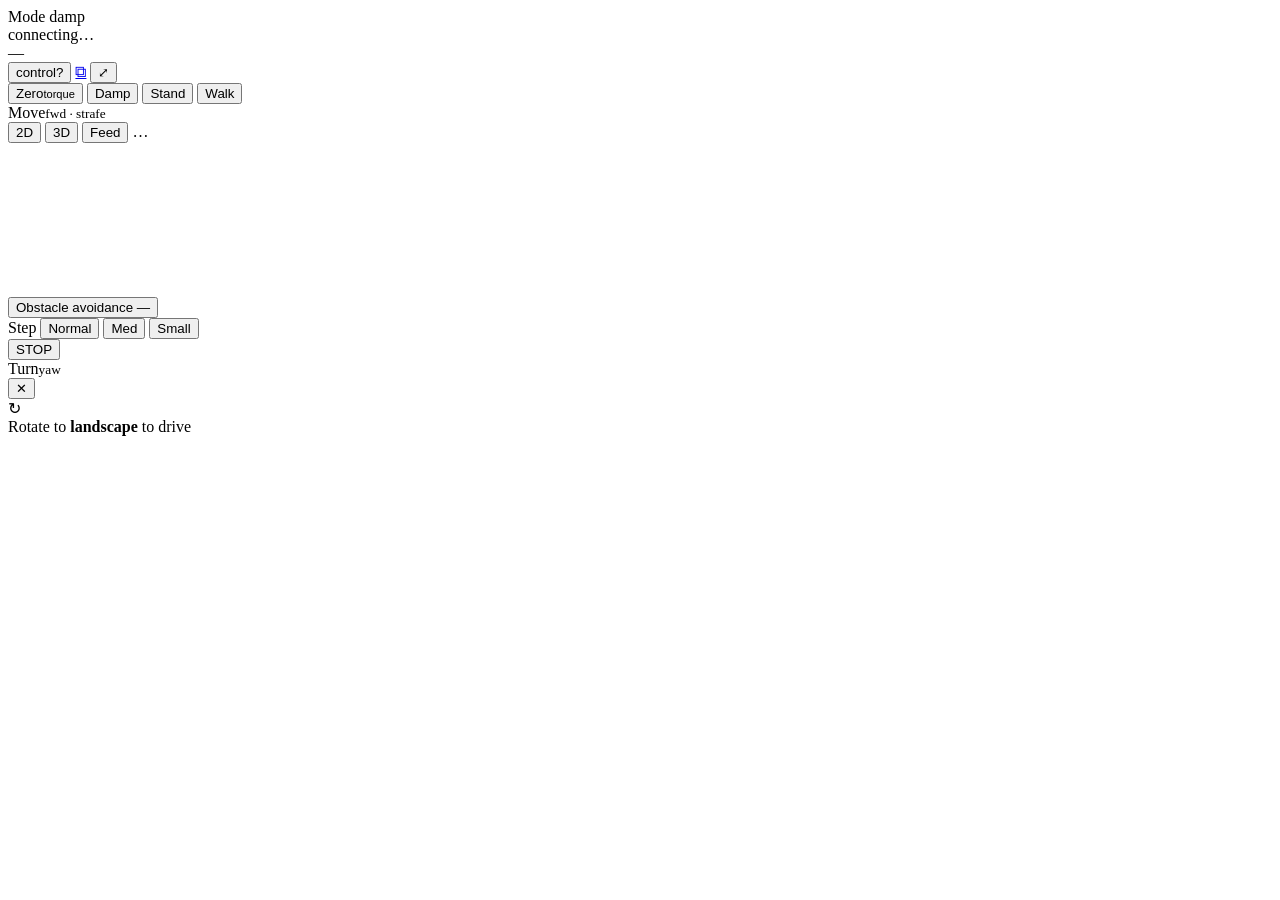
==== web/phone.html @ f6ba378e "feat(web): 3D sphere points/columns toggle + bigger points Per operator request: keep BOTH renders a" ====
<!doctype html>
<html lang="en">
<head>
  <meta charset="utf-8">
  <!-- Locked viewport: no pinch-zoom / double-tap-zoom so thumbs on the sticks
       never accidentally zoom the page. viewport-fit=cover for notched phones. -->
  <meta name="viewport" content="width=device-width, initial-scale=1, maximum-scale=1, user-scalable=no, viewport-fit=cover">
  <meta name="mobile-web-app-capable" content="yes">
  <!-- iPhone Safari blocks the Fullscreen API + orientation lock for web pages;
       the ONLY route to real chromeless fullscreen on iOS is "Add to Home Screen"
       (standalone). These apple-* tags + the manifest make that launch fullscreen. -->
  <meta name="apple-mobile-web-app-capable" content="yes">
  <meta name="apple-mobile-web-app-status-bar-style" content="black-translucent">
  <meta name="apple-mobile-web-app-title" content="G1 Drive">
  <meta name="theme-color" content="#0A0D13">
  <title>G1 · Phone Teleop</title>
  <link rel="manifest" href="/static/phone.webmanifest">
  <link rel="apple-touch-icon" href="/static/phone-icon.svg">
  <link rel="stylesheet" href="/static/phone.css?v=11">
  <!-- three.js (shared vendored copy) for the LiDAR cloud feed + 3D obstacle sphere -->
  <script type="importmap">
  {
    "imports": {
      "three": "/static/vendor/three/three.module.js",
      "three/addons/OrbitControls.js": "/static/vendor/three/OrbitControls.js"
    }
  }
  </script>
</head>
<body data-mode="damp" data-feed="radar">

  <!-- ================= top bar ================= -->
  <header class="ph-top">
    <div class="ph-mode">
      <span class="ph-eyebrow">Mode</span>
      <span class="ph-mode-word" id="phMode">damp</span>
      <span class="ph-transit" id="phTransit" hidden>transitioning…</span>
    </div>

    <div class="ph-status" id="phStatus">
      <span class="ph-dot"></span><span id="phStatusText">connecting…</span>
    </div>

    <div class="ph-batt" id="phBatt" title="battery">
      <span class="ph-batt-icon"><i id="phBattFill"></i></span>
      <span id="phBattText">—</span>
    </div>

    <button class="ph-chip" id="phControlChip" type="button">control?</button>
    <a class="ph-fs" href="/?full=1" title="Full dashboard" aria-label="full dashboard">⧉</a>
    <button class="ph-fs" id="phFsBtn" type="button" title="Landscape / fullscreen (turn phone sideways)" aria-label="landscape">⤢</button>
  </header>

  <!-- ================= mode ladder ================= -->
  <nav class="ph-modes" id="phModes" aria-label="power / posture">
    <button class="ph-mbtn" data-mode="zero_torque" type="button">Zero<small>torque</small></button>
    <button class="ph-mbtn" data-mode="damp" type="button">Damp</button>
    <button class="ph-mbtn" data-mode="stand" type="button">Stand</button>
    <button class="ph-mbtn ph-walk" data-mode="walk" type="button">Walk</button>
  </nav>

  <!-- ================= driving deck: stick | center | stick ============== -->
  <main class="ph-deck" id="phDeck">
    <!-- LEFT thumbstick -->
    <div class="ph-stick-wrap">
      <div class="ph-stick" id="phStickMove"><div class="ph-knob"></div></div>
      <div class="ph-stick-cap">Move<small>fwd · strafe</small></div>
    </div>

    <!-- CENTER: obstacle view + feed switch + obstacle on/off + STOP -->
    <section class="ph-center">
      <div class="ph-obsview" id="phObsView" data-feed="radar">
        <div class="ph-feed-toggle">
          <button data-feed-btn="radar"  type="button">2D</button>
          <button data-feed-btn="sphere" type="button">3D</button>
          <button data-feed-btn="cloud"  type="button">Feed</button>
          <span class="ph-feed-badge" id="lidarBadge">…</span>
        </div>
        <!-- one visible at a time (CSS keys off #phObsView[data-feed]) -->
        <canvas id="bigRadar" class="ph-feed-layer" data-layer="radar"></canvas>
        <div id="bigSphere"   class="ph-feed-layer" data-layer="sphere"></div>
        <div id="lidarView"   class="ph-feed-layer" data-layer="cloud"></div>
      </div>

      <button class="ph-obs-btn" id="phObsBtn" type="button">
        <span class="ph-obs-led" aria-hidden="true"></span>
        <span class="ph-obs-label">Obstacle avoidance</span>
        <span class="ph-obs-state" id="phObsState">—</span>
      </button>

      <!-- Step size (continuous / medium / small) — same as the dashboard selector. -->
      <div class="ph-step" id="phStep" role="group" aria-label="step size">
        <span class="ph-step-label">Step</span>
        <button data-step="continuous" type="button">Normal</button>
        <button data-step="medium" type="button">Med</button>
        <button data-step="small" type="button">Small</button>
      </div>

      <button class="ph-stop" id="phStop" type="button">STOP</button>
    </section>

    <!-- RIGHT thumbstick -->
    <div class="ph-stick-wrap">
      <div class="ph-stick" id="phStickTurn"><div class="ph-knob"></div></div>
      <div class="ph-stick-cap">Turn<small>yaw</small></div>
    </div>

    <!-- shown when you hold control but the robot isn't in Walk yet -->
    <div class="ph-deck-hint" id="phDeckHint" hidden>Switch to <b>Walk</b> to drive</div>
  </main>

  <!-- exit forced-landscape (only visible in landscape; the ⤢ toggle lives in the
       header, which is hidden in the joysticks-only landscape view). -->
  <button class="ph-land-exit" id="phLandExit" type="button" title="Exit landscape" aria-label="exit landscape">✕</button>

  <!-- ================= take-control overlay (shown when read-only) ========= -->
  <div class="ph-overlay" id="phTakeOverlay" hidden>
    <div class="ph-overlay-card">
      <div class="ph-overlay-title" id="phOverlayTitle">Another device has control</div>
      <div class="ph-overlay-sub" id="phOverlaySub">Tap below to drive from this phone.</div>
      <button class="ph-take" id="phTakeBtn" type="button">Take control</button>
    </div>
  </div>

  <!-- ================= swipe-to-confirm sheet (mode changes) ============== -->
  <div class="ph-sheet" id="phSheet" hidden>
    <div class="ph-sheet-card">
      <button class="ph-sheet-x" id="phSheetX" type="button" aria-label="cancel">✕</button>
      <div class="ph-sheet-title" id="phSheetTitle">Switch mode?</div>
      <div class="ph-sheet-note" id="phSheetNote"></div>
      <div class="ph-swipe" id="phSwipe">
        <div class="ph-swipe-fill" id="phSwipeFill"></div>
        <span class="ph-swipe-hint" id="phSwipeHint">swipe to confirm ▶</span>
        <div class="ph-swipe-knob" id="phSwipeKnob">▶</div>
      </div>
    </div>
  </div>

  <!-- ================= portrait "rotate to landscape" hint ================ -->
  <div class="ph-rotate" id="phRotate">
    <div class="ph-rotate-icon">↻</div>
    <div>Rotate to <b>landscape</b> to drive</div>
  </div>

  <!-- ================= iOS "Add to Home Screen" hint (dismissible) ======== -->
  <div class="ph-a2hs" id="phA2hs" hidden>
    <div class="ph-a2hs-card">
      <button class="ph-a2hs-x" id="phA2hsX" type="button" aria-label="dismiss">✕</button>
      <div class="ph-a2hs-title">Fullscreen on iPhone</div>
      <div class="ph-a2hs-body">
        Safari can't force fullscreen. For a chromeless, landscape driving screen:
        tap <b>Share</b> <span class="ph-a2hs-icon">􀈂</span> → <b>Add to Home Screen</b>,
        then open <b>G1&nbsp;Drive</b> from the icon.
      </div>
    </div>
  </div>

  <script src="/static/phone.js?v=11"></script>
  <!-- viz modules (ES modules, deferred): render on the PHONE's GPU; phone.js feeds
       them obstacle frames + drives the feed switch. -->
  <script type="module" src="/static/obstacle3d.js?v=9"></script>
  <script type="module" src="/static/lidar.js?v=13"></script>
</body>
</html>
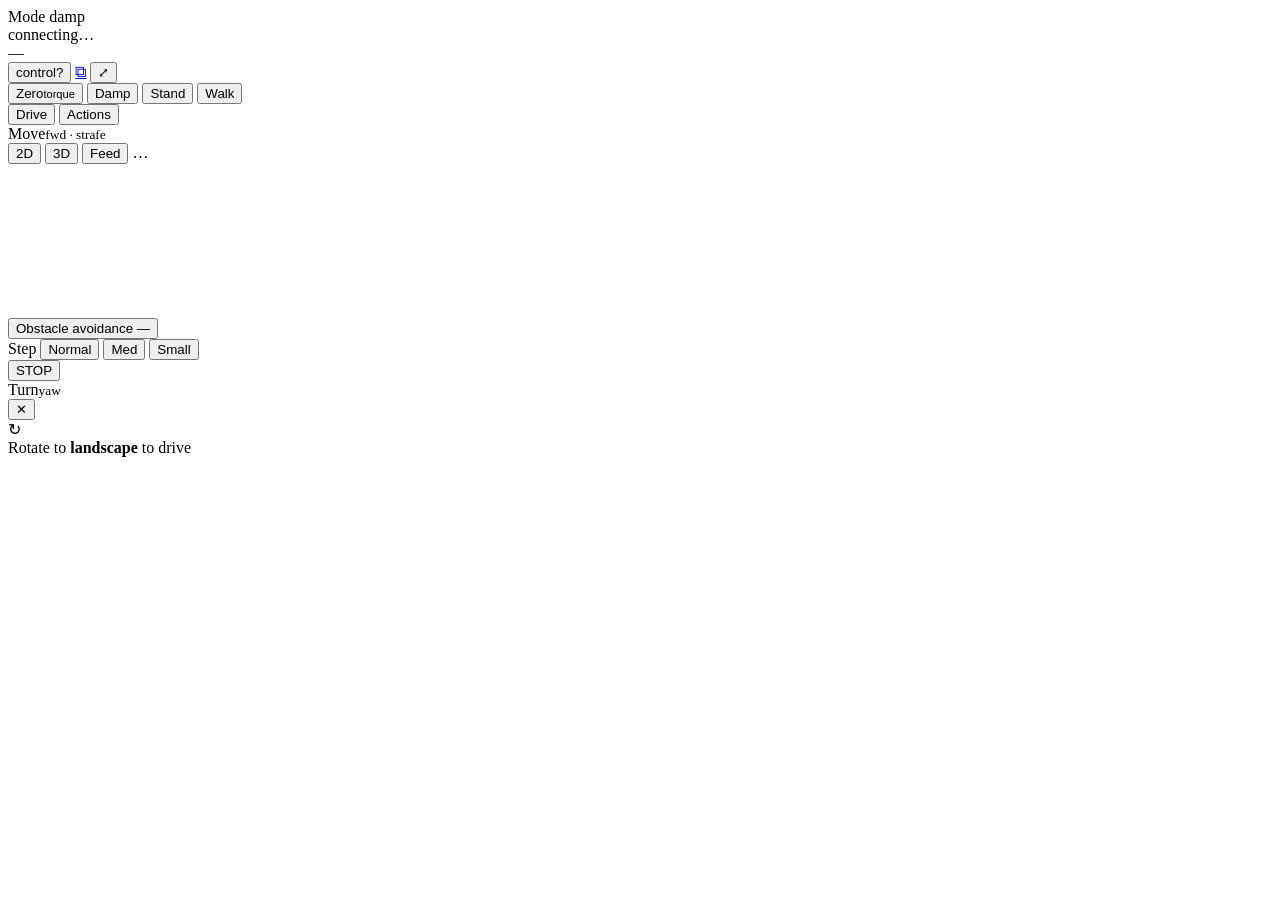
==== commit 5dafacde: "feat(phone): Actions surface — gestures + dance/climb from the phone + UI polish The phone teleop co" ====
--- a/web/phone.html
+++ b/web/phone.html
@@ -16,7 +16,7 @@
   <title>G1 · Phone Teleop</title>
   <link rel="manifest" href="/static/phone.webmanifest">
   <link rel="apple-touch-icon" href="/static/phone-icon.svg">
-  <link rel="stylesheet" href="/static/phone.css?v=11">
+  <link rel="stylesheet" href="/static/phone.css?v=12">
   <!-- three.js (shared vendored copy) for the LiDAR cloud feed + 3D obstacle sphere -->
   <script type="importmap">
   {
@@ -57,6 +57,11 @@
     <button class="ph-mbtn" data-mode="damp" type="button">Damp</button>
     <button class="ph-mbtn" data-mode="stand" type="button">Stand</button>
     <button class="ph-mbtn ph-walk" data-mode="walk" type="button">Walk</button>
+    <!-- Drive | Actions surface selector: Actions dims the deck + opens gestures -->
+    <div class="ph-surfsel" role="tablist" aria-label="surface">
+      <button class="ph-surfbtn current" data-surf="drive" type="button" role="tab">Drive</button>
+      <button class="ph-surfbtn" data-surf="actions" type="button" role="tab">Actions</button>
+    </div>
   </nav>
 
   <!-- ================= driving deck: stick | center | stick ============== -->
@@ -109,6 +114,45 @@
     <div class="ph-deck-hint" id="phDeckHint" hidden>Switch to <b>Walk</b> to drive</div>
   </main>
 
+  <!-- ================= ACTIONS surface (gestures + whole-body) ============== -->
+  <!-- Overlays the deck; opening it zeroes the sticks + makes the deck inert. A STOP
+       stays live in its header. Arm gestures are gated on Stand/Walk; Dance/Climb are
+       hold-to-fire and gated on the server's captured FSM ids (mode_combos). -->
+  <section class="ph-actions" id="phActions" hidden aria-label="actions">
+    <div class="ph-actions-head">
+      <span class="ph-actions-title">Actions</span>
+      <span class="ph-actions-hint" id="phActionsHint">—</span>
+      <button class="ph-actions-stop" id="phActionsStop" type="button">STOP</button>
+      <button class="ph-actions-x" id="phActionsX" type="button" aria-label="back to drive">✕ Drive</button>
+    </div>
+
+    <div class="ph-gest-grid" id="phGestGrid">
+      <button class="ph-gest" data-cmd="high_wave" data-arm="1" type="button"><span>👋</span><small>Wave</small></button>
+      <button class="ph-gest" data-cmd="high_five" data-arm="1" type="button"><span>✋</span><small>High Five</small></button>
+      <button class="ph-gest" data-cmd="clap"      data-arm="1" type="button"><span>👏</span><small>Clap</small></button>
+      <button class="ph-gest" data-cmd="shake"                 type="button"><span>🤝</span><small>Shake</small></button>
+      <button class="ph-gest" data-cmd="hug"       data-arm="1" type="button"><span>🤗</span><small>Hug</small></button>
+      <button class="ph-gest" data-cmd="heart"     data-arm="1" type="button"><span>❤️</span><small>Heart</small></button>
+      <button class="ph-gest" data-cmd="kiss"      data-arm="1" type="button"><span>😘</span><small>Kiss</small></button>
+      <button class="ph-gest" data-cmd="hands_up"  data-arm="1" data-toggle="1" type="button"><span>🙌</span><small>Hands Up</small></button>
+      <button class="ph-gest ph-gest-wide" data-cmd="release_arm" data-arm="1" type="button"><span>💪</span><small>Release Arms</small></button>
+    </div>
+
+    <div class="ph-wholebody">
+      <span class="ph-wb-label">Whole-body — takes over the robot</span>
+      <div class="ph-wb-row">
+        <button class="ph-wb" data-combo="dance" type="button">
+          <span class="ph-wb-fill"></span><span class="ph-wb-txt">💃 Dance <small>hold to start</small></span>
+        </button>
+        <button class="ph-wb" data-combo="climb" type="button">
+          <span class="ph-wb-fill"></span><span class="ph-wb-txt">🧗 Climb <small>hold · Stand→Walk to exit</small></span>
+        </button>
+      </div>
+    </div>
+
+    <div class="ph-actions-status" id="phActionsStatus" aria-live="polite"></div>
+  </section>
+
   <!-- exit forced-landscape (only visible in landscape; the ⤢ toggle lives in the
        header, which is hidden in the joysticks-only landscape view). -->
   <button class="ph-land-exit" id="phLandExit" type="button" title="Exit landscape" aria-label="exit landscape">✕</button>
@@ -155,10 +199,10 @@
     </div>
   </div>
 
-  <script src="/static/phone.js?v=11"></script>
+  <script src="/static/phone.js?v=12"></script>
   <!-- viz modules (ES modules, deferred): render on the PHONE's GPU; phone.js feeds
        them obstacle frames + drives the feed switch. -->
-  <script type="module" src="/static/obstacle3d.js?v=9"></script>
+  <script type="module" src="/static/obstacle3d.js?v=10"></script>
   <script type="module" src="/static/lidar.js?v=13"></script>
 </body>
 </html>
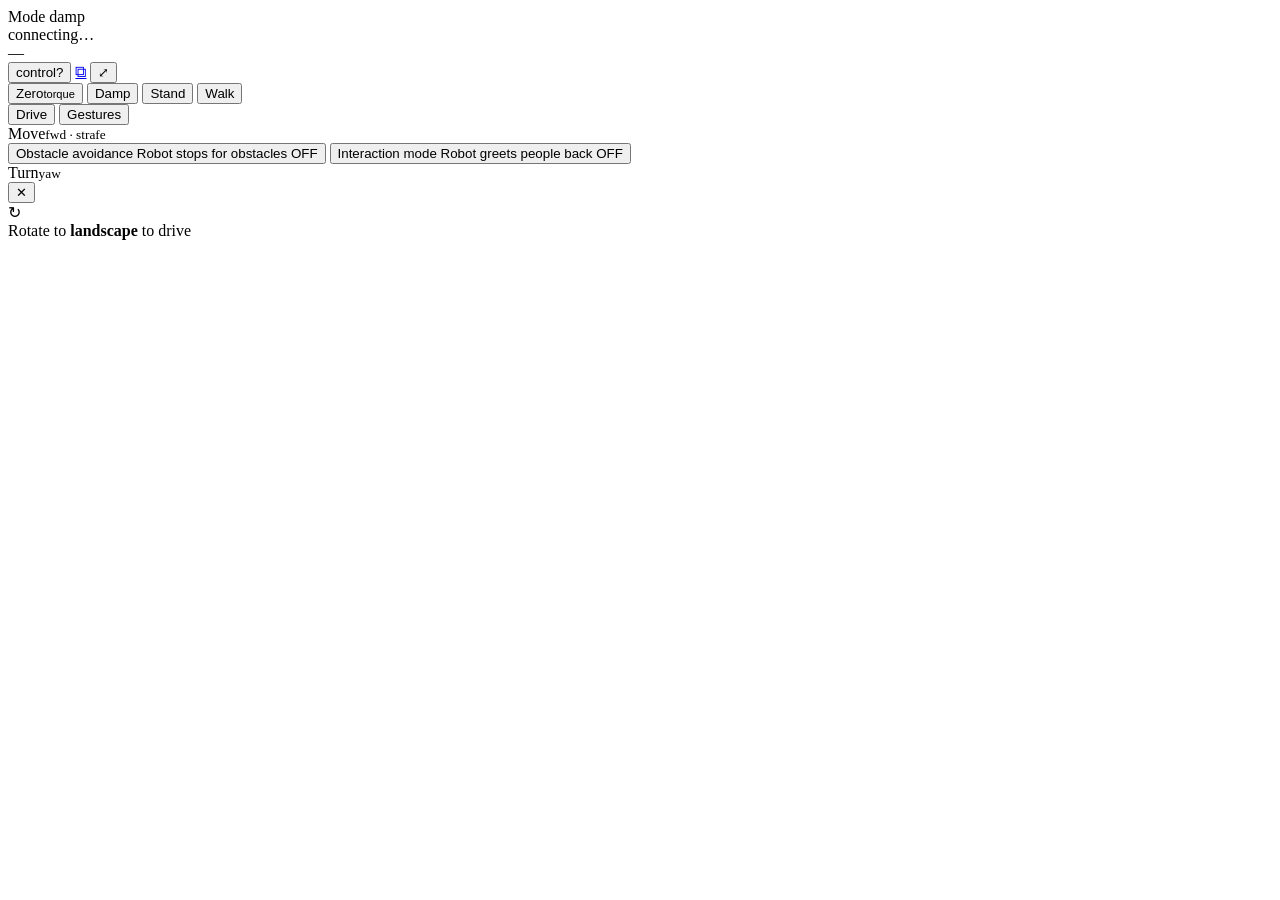
==== commit 933bd389: "feat(phone): rebuild the phone teleop UI — cleaner, minimal, robust - strip the surface to what's ac" ====
--- a/web/phone.html
+++ b/web/phone.html
@@ -2,9 +2,13 @@
 <html lang="en">
 <head>
   <meta charset="utf-8">
-  <!-- Locked viewport: no pinch-zoom / double-tap-zoom so thumbs on the sticks
-       never accidentally zoom the page. viewport-fit=cover for notched phones. -->
-  <meta name="viewport" content="width=device-width, initial-scale=1, maximum-scale=1, user-scalable=no, viewport-fit=cover">
+  <!-- Locked viewport: no pinch-zoom / double-tap-zoom so thumbs on the sticks never
+       accidentally zoom the page. viewport-fit=CONTAIN (not cover): the browser keeps the
+       whole layout INSIDE the safe area, so content can never slide under the status-bar
+       battery or a camera notch/cutout -- in normal browsing OR real fullscreen. (cover
+       drew edge-to-edge under the status bar, and Android reports safe-area-inset-top=0 for
+       a plain status bar, so the header ended up hidden behind the battery.) -->
+  <meta name="viewport" content="width=device-width, initial-scale=1, maximum-scale=1, user-scalable=no, viewport-fit=contain">
   <meta name="mobile-web-app-capable" content="yes">
   <!-- iPhone Safari blocks the Fullscreen API + orientation lock for web pages;
        the ONLY route to real chromeless fullscreen on iOS is "Add to Home Screen"
@@ -16,18 +20,9 @@
   <title>G1 · Phone Teleop</title>
   <link rel="manifest" href="/static/phone.webmanifest">
   <link rel="apple-touch-icon" href="/static/phone-icon.svg">
-  <link rel="stylesheet" href="/static/phone.css?v=12">
-  <!-- three.js (shared vendored copy) for the LiDAR cloud feed + 3D obstacle sphere -->
-  <script type="importmap">
-  {
-    "imports": {
-      "three": "/static/vendor/three/three.module.js",
-      "three/addons/OrbitControls.js": "/static/vendor/three/OrbitControls.js"
-    }
-  }
-  </script>
+  <link rel="stylesheet" href="/static/phone.css?v=18">
 </head>
-<body data-mode="damp" data-feed="radar">
+<body data-mode="damp">
 
   <!-- ================= top bar ================= -->
   <header class="ph-top">
@@ -57,10 +52,10 @@
     <button class="ph-mbtn" data-mode="damp" type="button">Damp</button>
     <button class="ph-mbtn" data-mode="stand" type="button">Stand</button>
     <button class="ph-mbtn ph-walk" data-mode="walk" type="button">Walk</button>
-    <!-- Drive | Actions surface selector: Actions dims the deck + opens gestures -->
+    <!-- Drive | Gestures surface selector: Gestures dims the deck + opens the panel -->
     <div class="ph-surfsel" role="tablist" aria-label="surface">
       <button class="ph-surfbtn current" data-surf="drive" type="button" role="tab">Drive</button>
-      <button class="ph-surfbtn" data-surf="actions" type="button" role="tab">Actions</button>
+      <button class="ph-surfbtn" data-surf="actions" type="button" role="tab">Gestures</button>
     </div>
   </nav>
 
@@ -72,36 +67,25 @@
       <div class="ph-stick-cap">Move<small>fwd · strafe</small></div>
     </div>
 
-    <!-- CENTER: obstacle view + feed switch + obstacle on/off + STOP -->
+    <!-- CENTER: the two live switches (obstacle avoidance + interaction) -->
     <section class="ph-center">
-      <div class="ph-obsview" id="phObsView" data-feed="radar">
-        <div class="ph-feed-toggle">
-          <button data-feed-btn="radar"  type="button">2D</button>
-          <button data-feed-btn="sphere" type="button">3D</button>
-          <button data-feed-btn="cloud"  type="button">Feed</button>
-          <span class="ph-feed-badge" id="lidarBadge">…</span>
-        </div>
-        <!-- one visible at a time (CSS keys off #phObsView[data-feed]) -->
-        <canvas id="bigRadar" class="ph-feed-layer" data-layer="radar"></canvas>
-        <div id="bigSphere"   class="ph-feed-layer" data-layer="sphere"></div>
-        <div id="lidarView"   class="ph-feed-layer" data-layer="cloud"></div>
-      </div>
-
-      <button class="ph-obs-btn" id="phObsBtn" type="button">
-        <span class="ph-obs-led" aria-hidden="true"></span>
-        <span class="ph-obs-label">Obstacle avoidance</span>
-        <span class="ph-obs-state" id="phObsState">—</span>
+      <button class="ph-switch" id="phObsBtn" type="button" aria-pressed="false">
+        <span class="ph-switch-led" aria-hidden="true"></span>
+        <span class="ph-switch-body">
+          <span class="ph-switch-name">Obstacle avoidance</span>
+          <span class="ph-switch-sub">Robot stops for obstacles</span>
+        </span>
+        <span class="ph-switch-state" id="phObsState">OFF</span>
       </button>
 
-      <!-- Step size (continuous / medium / small) — same as the dashboard selector. -->
-      <div class="ph-step" id="phStep" role="group" aria-label="step size">
-        <span class="ph-step-label">Step</span>
-        <button data-step="continuous" type="button">Normal</button>
-        <button data-step="medium" type="button">Med</button>
-        <button data-step="small" type="button">Small</button>
-      </div>
-
-      <button class="ph-stop" id="phStop" type="button">STOP</button>
+      <button class="ph-switch ph-switch-interact" id="phInteractBtn" type="button" aria-pressed="false">
+        <span class="ph-switch-led" aria-hidden="true"></span>
+        <span class="ph-switch-body">
+          <span class="ph-switch-name">Interaction mode</span>
+          <span class="ph-switch-sub" id="phInteractStatus">Robot greets people back</span>
+        </span>
+        <span class="ph-switch-state" id="phInteractState">OFF</span>
+      </button>
     </section>
 
     <!-- RIGHT thumbstick -->
@@ -114,15 +98,14 @@
     <div class="ph-deck-hint" id="phDeckHint" hidden>Switch to <b>Walk</b> to drive</div>
   </main>
 
-  <!-- ================= ACTIONS surface (gestures + whole-body) ============== -->
-  <!-- Overlays the deck; opening it zeroes the sticks + makes the deck inert. A STOP
-       stays live in its header. Arm gestures are gated on Stand/Walk; Dance/Climb are
-       hold-to-fire and gated on the server's captured FSM ids (mode_combos). -->
-  <section class="ph-actions" id="phActions" hidden aria-label="actions">
+  <!-- ================= GESTURES surface (arm gestures + whole-body) ========= -->
+  <!-- Overlays the deck; opening it zeroes the sticks + makes the deck inert. Arm
+       gestures are gated on Stand/Walk; Dance/Climb are hold-to-fire and gated on the
+       server's captured FSM ids (mode_combos). -->
+  <section class="ph-actions" id="phActions" hidden aria-label="gestures">
     <div class="ph-actions-head">
-      <span class="ph-actions-title">Actions</span>
-      <span class="ph-actions-hint" id="phActionsHint">—</span>
-      <button class="ph-actions-stop" id="phActionsStop" type="button">STOP</button>
+      <span class="ph-actions-title">Gestures</span>
+      <span class="ph-actions-hint" id="phActionsHint"></span>
       <button class="ph-actions-x" id="phActionsX" type="button" aria-label="back to drive">✕ Drive</button>
     </div>
 
@@ -130,7 +113,7 @@
       <button class="ph-gest" data-cmd="high_wave" data-arm="1" type="button"><span>👋</span><small>Wave</small></button>
       <button class="ph-gest" data-cmd="high_five" data-arm="1" type="button"><span>✋</span><small>High Five</small></button>
       <button class="ph-gest" data-cmd="clap"      data-arm="1" type="button"><span>👏</span><small>Clap</small></button>
-      <button class="ph-gest" data-cmd="shake"                 type="button"><span>🤝</span><small>Shake</small></button>
+      <button class="ph-gest" data-cmd="shake"      data-arm="1" type="button"><span>🤝</span><small>Shake</small></button>
       <button class="ph-gest" data-cmd="hug"       data-arm="1" type="button"><span>🤗</span><small>Hug</small></button>
       <button class="ph-gest" data-cmd="heart"     data-arm="1" type="button"><span>❤️</span><small>Heart</small></button>
       <button class="ph-gest" data-cmd="kiss"      data-arm="1" type="button"><span>😘</span><small>Kiss</small></button>
@@ -199,10 +182,6 @@
     </div>
   </div>
 
-  <script src="/static/phone.js?v=12"></script>
-  <!-- viz modules (ES modules, deferred): render on the PHONE's GPU; phone.js feeds
-       them obstacle frames + drives the feed switch. -->
-  <script type="module" src="/static/obstacle3d.js?v=10"></script>
-  <script type="module" src="/static/lidar.js?v=13"></script>
+  <script src="/static/phone.js?v=17"></script>
 </body>
 </html>
